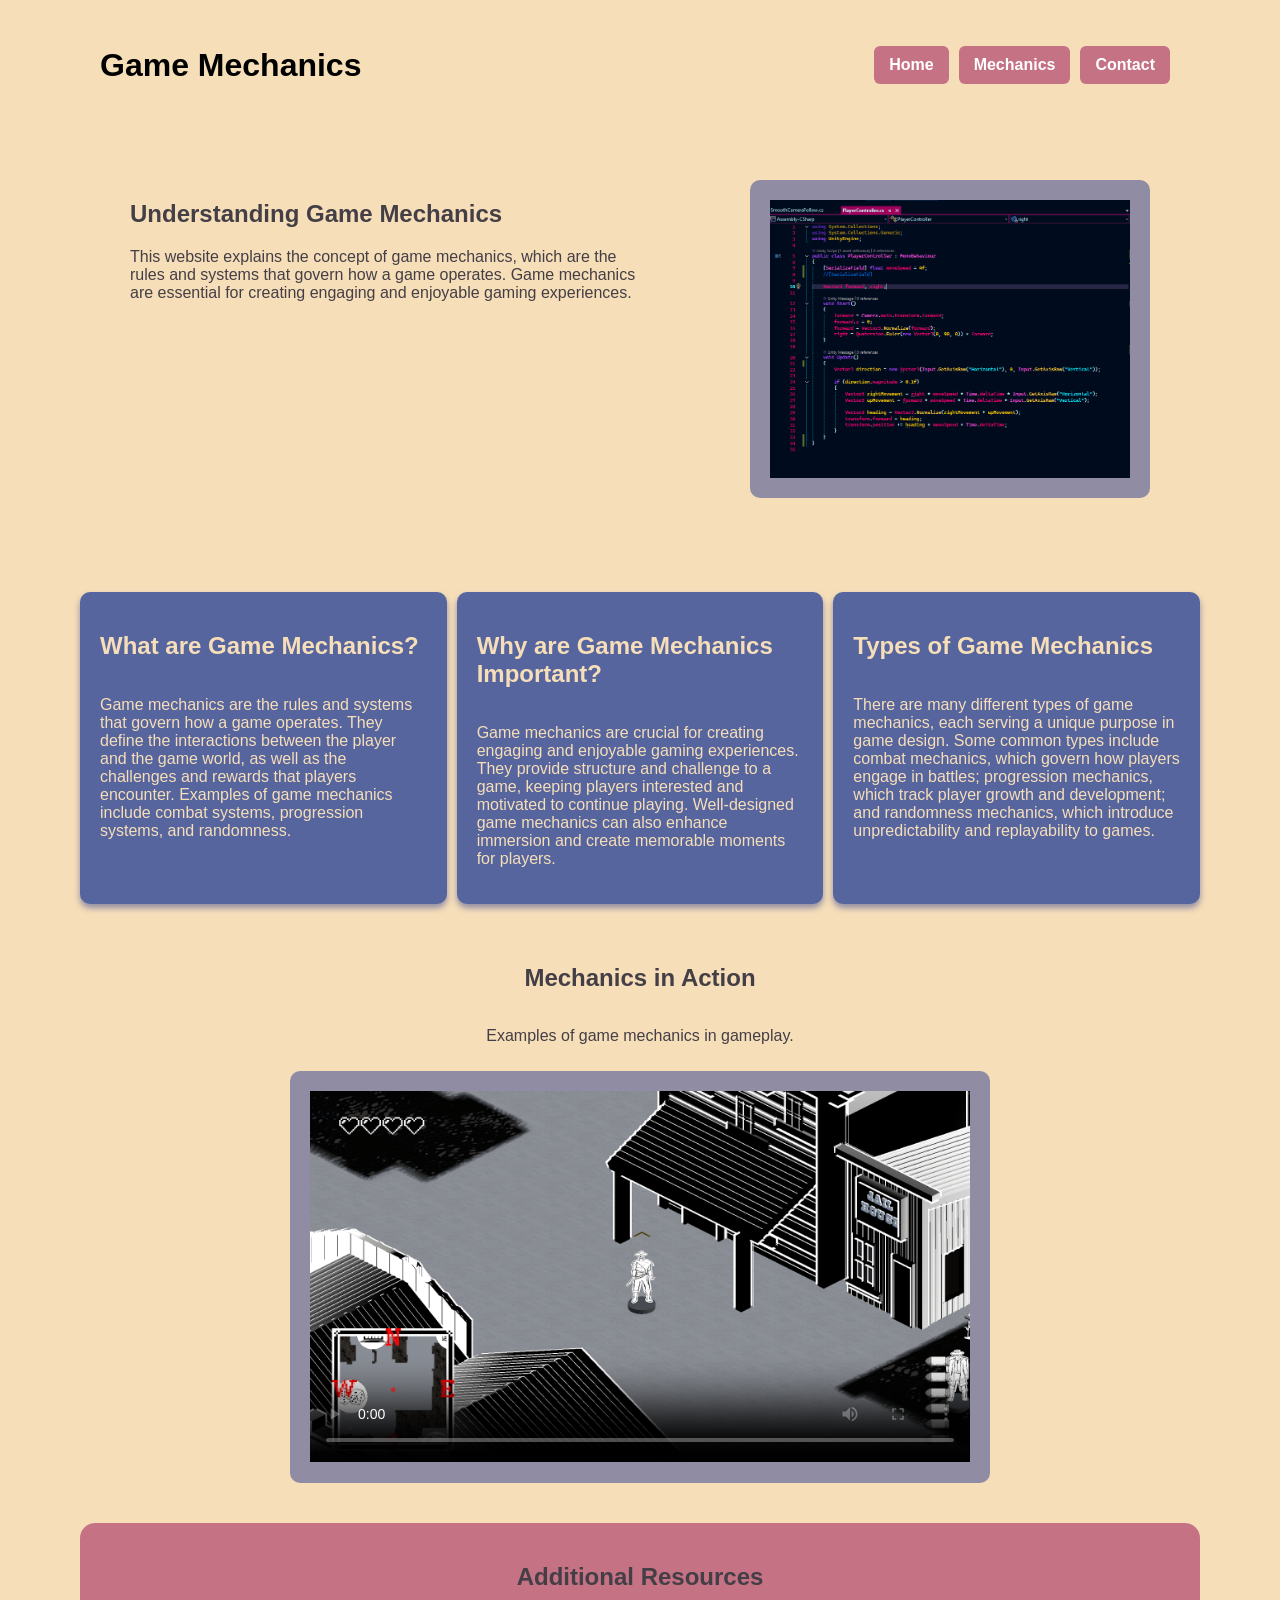
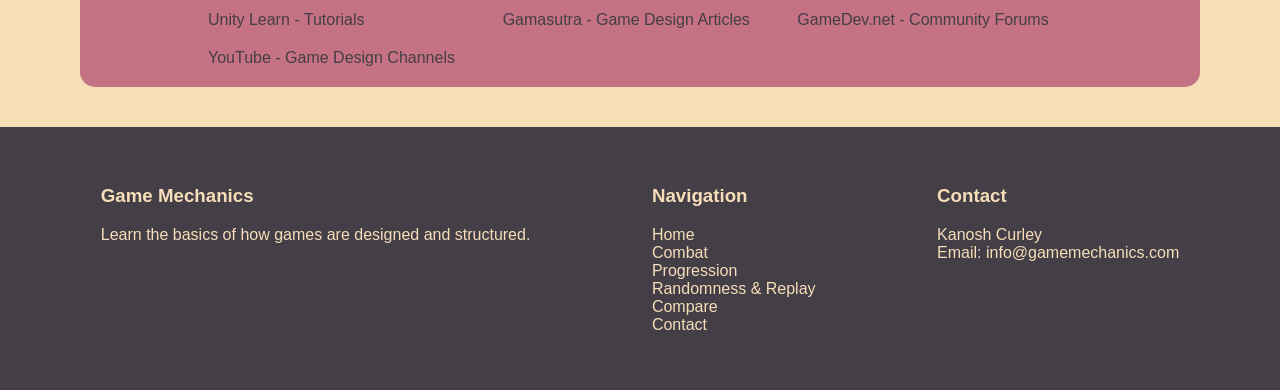
==== index.html @ de7635d4 "Add files via upload Add the html files and CSS file of my website." ====
<!DOCTYPE html>
<html lang="en">
    <head>
        <title>Game Mechanics</title>
        <meta charset="utf-8">
        <meta name="viewport" content="width=device-width, initial-scale=1.0">
        <link rel="stylesheet" href="style.css">
    </head>

    <body>
         <div class="container">
            <!-- Header -->
            <header>
                <h1>Game Mechanics</h1>
                <nav>
                    <ul>
                        <li><a href="index.html">Home</a></li>
                        <li><a href="index.html">Mechanics</a>
                            <ul>
                                <li><a href="combat.html">Combat</a></li>
                                <li><a href="progression.html">Progression</a></li>
                                <li><a href="random.html">Random</a></li>
                                <li><a href="compare.html">Compare</a></li>
                            </ul>
                        </li>
                        <li><a href="contact.html">Contact</a></li>
                    </ul>
                </nav>
            </header>
            <main>
                <!-- Hero Sections -->
                <section id="hero">
                    <div id="hero-text">
                        <h2> Understanding Game Mechanics </h2>
                        <p>This website explains the concept of game mechanics, which are the 
                            rules and systems that govern how a game operates. Game mechanics 
                            are essential for creating engaging and enjoyable gaming experiences.
                        </p>
                    </div>
                    <!-- Hero Image -->
                     <div id="hero-image">
                        <img src="images/code.png" alt="Game Mechanic Image">
                     </div>
                </section>
                <!-- Content Section -->
                 <section>
                    <div class="row">
                        <div class="column">
                            <h2>What are Game Mechanics?</h2>
                            <p>Game mechanics are the rules and systems that govern how a game operates. They define the interactions between the player and the game world, as well as the challenges and rewards that players encounter. Examples of game mechanics include combat systems, progression systems, and randomness.</p>
                        </div>
                        <div class="column">
                            <h2>Why are Game Mechanics Important?</h2>
                            <p>Game mechanics are crucial for creating engaging and enjoyable gaming experiences. They provide structure and challenge to a game, keeping players interested and motivated to continue playing. Well-designed game mechanics can also enhance immersion and create memorable moments for players.</p>
                        </div>
                        <div class="column">
                            <h2>Types of Game Mechanics</h2>
                            <p>There are many different types of game mechanics, each serving a unique purpose in game design. Some common types include combat mechanics, which govern how players engage in battles; progression mechanics, which track player growth and development; and randomness mechanics, which introduce unpredictability and replayability to games.</p>
                        </div>
                    </div>
                 </section>
                <!-- Video Section -->
                <section id="video-section">
                    <h2>Mechanics in Action</h2>
                    <p>Examples of game mechanics in gameplay.</p>
                    <!-- Video Example Chp 11-pg402 -->
                    <video controls poster="images/holdImage2.png">
                        <source src="videos/videoExample.mp4" type="video/mp4">
                        <a href="videos/videoExample.mp4">Video Example</a>
                    </video>
                </section>
                <!-- Resources Section -->
                <section id="resources">
                    <h2>Additional Resources</h2>
                    <div class="resources-grid">
                        <div id="resource">Unity Learn - Tutorials</div>
                        <div id="resource">Gamasutra - Game Design Articles</div>
                        <div id="resource">GameDev.net - Community Forums</div>
                        <div id="resource">YouTube - Game Design Channels</div>
                    </div>
                </section>
            </main>
         </div>
        <!-- Footer -->
        <footer>
            <div>
                <h3>Game Mechanics</h3>
                <p>Learn the basics of how games are designed and structured.</p>
            </div>
            <div>
                <h3>Navigation</h3>
                <ul>
                    <li><a href="index.html">Home</a></li>
                    <li><a href="combat.html">Combat</a></li>
                    <li><a href="progression.html">Progression</a></li>
                    <li><a href="random.html">Randomness & Replay</a></li>
                    <li><a href="compare.html">Compare</a></li>
                    <li><a href="contact.html">Contact</a></li>
                </ul>
            </div>
            <div>
                <h3>Contact</h3>
                <p>Kanosh Curley<br>Email: info@gamemechanics.com</p>
            </div>
        </footer>
    </body>
</html>
---- style.css ----
* {
    box-sizing: border-box;
}

body {
    background-color: #f6deb8;
    color: #443e46; /* overall text */
    font-family: Arial, Helvetica, sans-serif;
    margin: 0;
}

/* HEADER AND NAV */
header {
    display: flex; /* easy to rap */
    align-items: center; /* Title centers */
    justify-content: space-between; /* seperates the items */
    color: #000000;
    padding: 20px; /* away from edges */
}

nav {
    padding: 10px; /* away from rigth side */
}

nav ul { /* easy to wrap, style, and gap each link equally */
    display: flex;
    justify-content: flex-start;
    gap: 10px;
    list-style: none;
    padding: 0;
}

nav li { /* creating that box like btn */
    background-color: #c57284;
    padding: 10px 15px;
    border-radius: 6px;
}

nav a {
    color: white;
    text-decoration: none;
    font-weight: bold;
}

/* CHAP 11 DROP DOWN NAV */
nav ul ul {
    position: absolute;
    background-color: #908ca4;
    padding: 0;
    display: none;
}
nav ul ul li {
    border: 5px solid #908ca4;
    display: block;
    width: 8em;
    padding-left: 1em;
    margin-left: 0;
}
nav li:hover ul {
    display: block;
}

/* SECTIONS IN MAIN */
section {
    margin-bottom: 40px; /* each sectio is spaced out for readability */
}

.container {
    max-width: 1300px;
    margin: 0 auto;
    padding: 0 80px;
}

/* HERO SECTION LAYOUT */
#hero {
    display: flex;
    justify-content: space-between;
    padding: 50px;
}

#hero-text {
    width: 50%;
}

#hero-image img {
    background-color: #908ca4;
    padding: 20px;
    width: 400px;
    border-radius: 10px;
}

/* CONTENT SECTION LAYOUT */
.row {
    display: grid;
    grid-template-columns: repeat(3, 1fr);
    gap: 10px;
    color: #f6deb8;
}

.column {
    background-color: #57659e;
    padding: 20px;
    border-radius: 10px;
    box-shadow: 0 4px 6px #908ca4;
    display: flex;
    flex-direction: column;
}

/* MECHANICS VIDEO AND TEXT */
#video-section {
    display: flex;
    flex-direction: column;
    align-items: center;
}

video {
    background-color: #908ca4;
    padding: 20px;
    width: 100%;
    height: auto;
    max-width: 700px;
    border-radius: 10px;
    margin-top: 10px;
}

/* RESOURCES AND LINKS */
#resources {
    background-color: #c57284;
    padding: 20px;
    display: flex;
    flex-direction: column;
    align-items: center;
    border-radius: 15px;
}

#resources ul {
    list-style: none;
    padding: 0px;
}

.resources-grid {
    display: grid;
    grid-template-columns: repeat(3, 1fr);
    gap: 20px;
    width: 80%; /* need to set links with bg color to specific content seperatly */
}

/* FOOTER */
footer {
    background-color: #443e46;
    color: #f6deb8;
    padding: 40px;
    display: flex;
    justify-content: space-around;
}

footer ul {
    list-style: none;
    padding: 0;
}

footer a {
    color: #f6deb8;
    text-decoration: none;
}
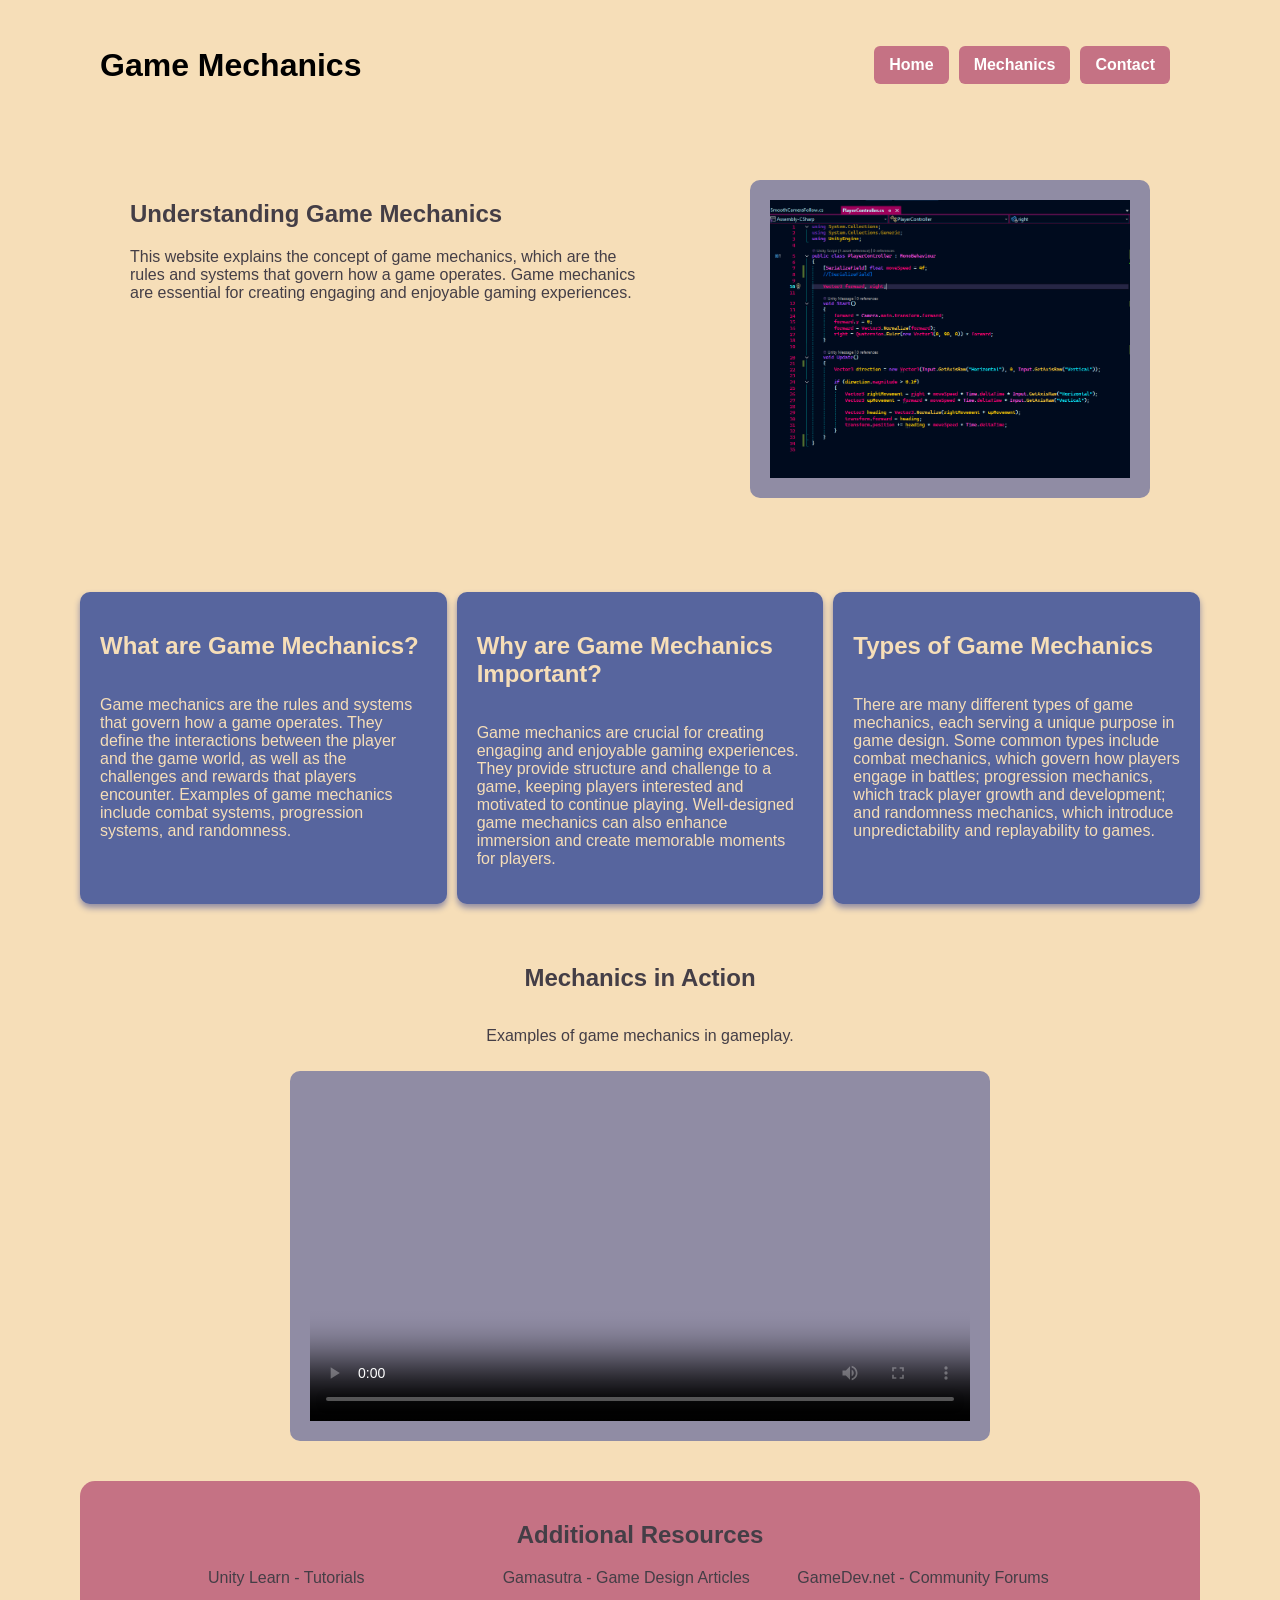
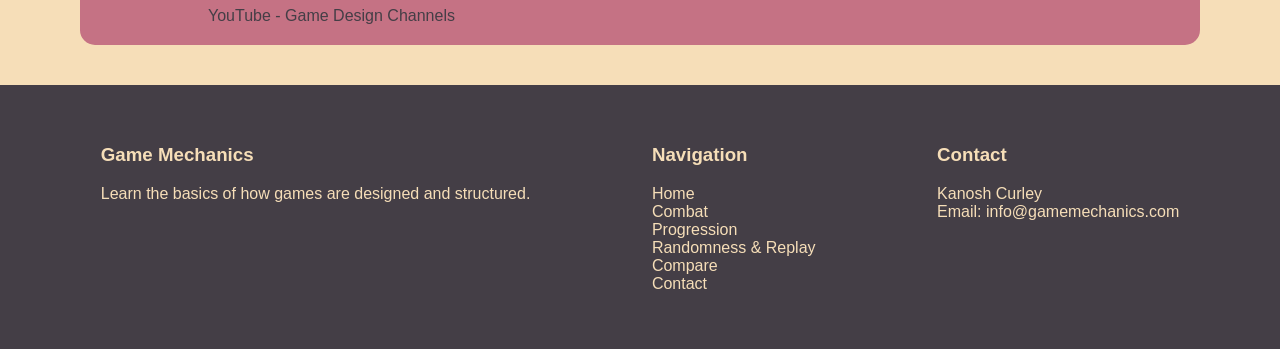
==== commit fd142b24: "Update index.html update" ====
--- a/index.html
+++ b/index.html
@@ -15,7 +15,7 @@
                 <nav>
                     <ul>
                         <li><a href="index.html">Home</a></li>
-                        <li><a href="index.html">Mechanics</a>
+                        <li><a>Mechanics</a>
                             <ul>
                                 <li><a href="combat.html">Combat</a></li>
                                 <li><a href="progression.html">Progression</a></li>
@@ -64,8 +64,8 @@
                     <h2>Mechanics in Action</h2>
                     <p>Examples of game mechanics in gameplay.</p>
                     <!-- Video Example Chp 11-pg402 -->
-                    <video controls poster="images/holdImage2.png">
-                        <source src="videos/videoExample.mp4" type="video/mp4">
+                    <video controls poster="images/pressPlay.jpg">
+                        <source src="videos/MainHeroVideo.mp4" type="video/mp4">
                         <a href="videos/videoExample.mp4">Video Example</a>
                     </video>
                 </section>
@@ -104,4 +104,4 @@
             </div>
         </footer>
     </body>
-</html>+</html>
--- a/style.css
+++ b/style.css
@@ -1,28 +1,26 @@
 * {
     box-sizing: border-box;
 }
-
 body {
     background-color: #f6deb8;
-    color: #443e46; /* overall text */
+    color: #443e46; 
     font-family: Arial, Helvetica, sans-serif;
     margin: 0;
 }
-
 /* HEADER AND NAV */
 header {
-    display: flex; /* easy to rap */
-    align-items: center; /* Title centers */
-    justify-content: space-between; /* seperates the items */
+    display: flex; 
+    align-items: center;
+    justify-content: space-between; 
     color: #000000;
-    padding: 20px; /* away from edges */
+    padding: 20px;
 }
 
 nav {
-    padding: 10px; /* away from rigth side */
-}
-
-nav ul { /* easy to wrap, style, and gap each link equally */
+    padding: 10px; 
+}
+
+nav ul { 
     display: flex;
     justify-content: flex-start;
     gap: 10px;
@@ -30,36 +28,59 @@
     padding: 0;
 }
 
-nav li { /* creating that box like btn */
+nav li {
+    position: relative; 
     background-color: #c57284;
     padding: 10px 15px;
     border-radius: 6px;
 }
 
+a, button {
+    transition: all 0.3s ease; /* smooth transition for hover effects */
+}
+
+nav li:hover {
+    background-color: #443e46;
+}
+
+button {
+    background-color: #c57284;
+    color: white;
+    border: none;
+    padding: 10px 20px;
+    border-radius: 6px;
+    cursor: pointer;
+}
+
+button:hover {
+    background-color: #57659e;
+}
+
 nav a {
     color: white;
     text-decoration: none;
     font-weight: bold;
 }
-
 /* CHAP 11 DROP DOWN NAV */
 nav ul ul {
     position: absolute;
-    background-color: #908ca4;
+    top: 100%;
+    left: 50%;
+    transform: translateX(-50%); /* fix: centers the dropdown */
     padding: 0;
     display: none;
+    z-index: 10;
 }
 nav ul ul li {
-    border: 5px solid #908ca4;
     display: block;
-    width: 8em;
-    padding-left: 1em;
-    margin-left: 0;
+    width: 7em;
+    padding: 15px;
+    margin: 0;
+    border-radius: 10px;
 }
 nav li:hover ul {
     display: block;
 }
-
 /* SECTIONS IN MAIN */
 section {
     margin-bottom: 40px; /* each sectio is spaced out for readability */
@@ -70,7 +91,6 @@
     margin: 0 auto;
     padding: 0 80px;
 }
-
 /* HERO SECTION LAYOUT */
 #hero {
     display: flex;
@@ -88,7 +108,6 @@
     width: 400px;
     border-radius: 10px;
 }
-
 /* CONTENT SECTION LAYOUT */
 .row {
     display: grid;
@@ -105,7 +124,6 @@
     display: flex;
     flex-direction: column;
 }
-
 /* MECHANICS VIDEO AND TEXT */
 #video-section {
     display: flex;
@@ -122,7 +140,6 @@
     border-radius: 10px;
     margin-top: 10px;
 }
-
 /* RESOURCES AND LINKS */
 #resources {
     background-color: #c57284;
@@ -142,7 +159,143 @@
     display: grid;
     grid-template-columns: repeat(3, 1fr);
     gap: 20px;
-    width: 80%; /* need to set links with bg color to specific content seperatly */
+    width: 80%; 
+}
+
+/* MECHANICS PAGEs */ 
+.mechanics-header {
+    display: flex;
+    justify-content: space-between;
+    align-items: center;
+    background-color: #57659e;
+    color: white;
+    padding: 30px;
+    border-radius: 10px;
+}
+
+#mechanics-banner img {
+    width: 100%;
+    max-height: 500px;
+    object-fit: cover;
+    border-radius: 10px;
+}
+
+.mechanics-content {
+    flex: 3;
+}
+
+.mechanics-layout {
+    display: flex;
+    flex-direction: row;
+    gap: 20px;
+}
+
+.sidebar {
+    flex: 1;
+    background-color: #908ca4;
+    color: white;
+    padding: 20px;
+    border-radius: 10px;
+}
+
+.compare-header {
+    background-color: #908ca4;
+    color: white;
+    padding: 30px;
+    border-radius: 10px;
+    text-align: center;
+}
+
+.column:hover {
+    transform: translateY(-5px);
+    box-shadow: 0 8px 12px #443e46;
+}
+
+.contact-layout {
+    display: flex;
+    gap: 30px;
+    margin-top: 30px;
+}
+
+.contact-form {
+    flex: 2;
+    background-color: #57659e;
+    color: white;
+    padding: 25px;
+    border-radius: 10px;
+    box-shadow: 0 6px 8px #908ca4;
+}
+
+.contact-info {
+    flex: 1;
+    background-color: #908ca4;
+    color: white;
+    padding: 20px;
+    border-radius: 10px;
+}
+
+.contact-form label {
+    display: block;
+    margin-top: 10px;
+    font-weight: bold;
+}
+
+.contact-form input, .contact-form textarea {
+    width: 100%;
+    padding: 10px;
+    margin-top: 5px;
+    border: none;
+    border-radius: 6px;
+}
+
+.contact-form button {
+    margin-top: 15px;
+    background-color: #c57284;
+    color: white;
+    border: none;
+    padding: 10px;
+    border-radius: 6px;
+    cursor: pointer;
+}
+
+.contact-form button:hover {
+    background-color: #443e46;
+}
+
+#compare-banner {
+    display: flex;
+    width: 100%;
+    gap: 10px;
+}
+
+#compare-banner img {
+    flex: 1;
+    width: 0;
+    height: 400px;
+    object-fit: cover;
+    border-radius: 10px;
+    box-shadow: 0 6px 8px #000000;
+}
+
+/* COMPARE PAGE */
+table {
+    width: 100%;
+    border-collapse: collapse;
+    margin-top: 20px;
+    border: 1px solid #443e46;
+}
+
+th {
+    background-color: #c57284;
+    color: white;
+    padding: 10px;
+}
+
+td {
+    background-color: #908ca4;
+    color: white;
+    padding: 10px;
+    border: 1px solid #443e46;
 }
 
 /* FOOTER */
@@ -162,4 +315,26 @@
 footer a {
     color: #f6deb8;
     text-decoration: none;
-}+}
+
+iframe {
+    max-width: 700px;
+    width: 100%;
+    border-radius: 10px;
+    margin-top: 10px;
+}
+
+@media (max-width: 768px) {
+    .row {
+        grid-template-columns: 1fr; /* stack columns on small screens */
+    }
+
+    #hero {
+        flex-direction: column;
+        text-align: center;
+    }
+
+    .contact-layout {
+        flex-direction: column;
+    }
+}
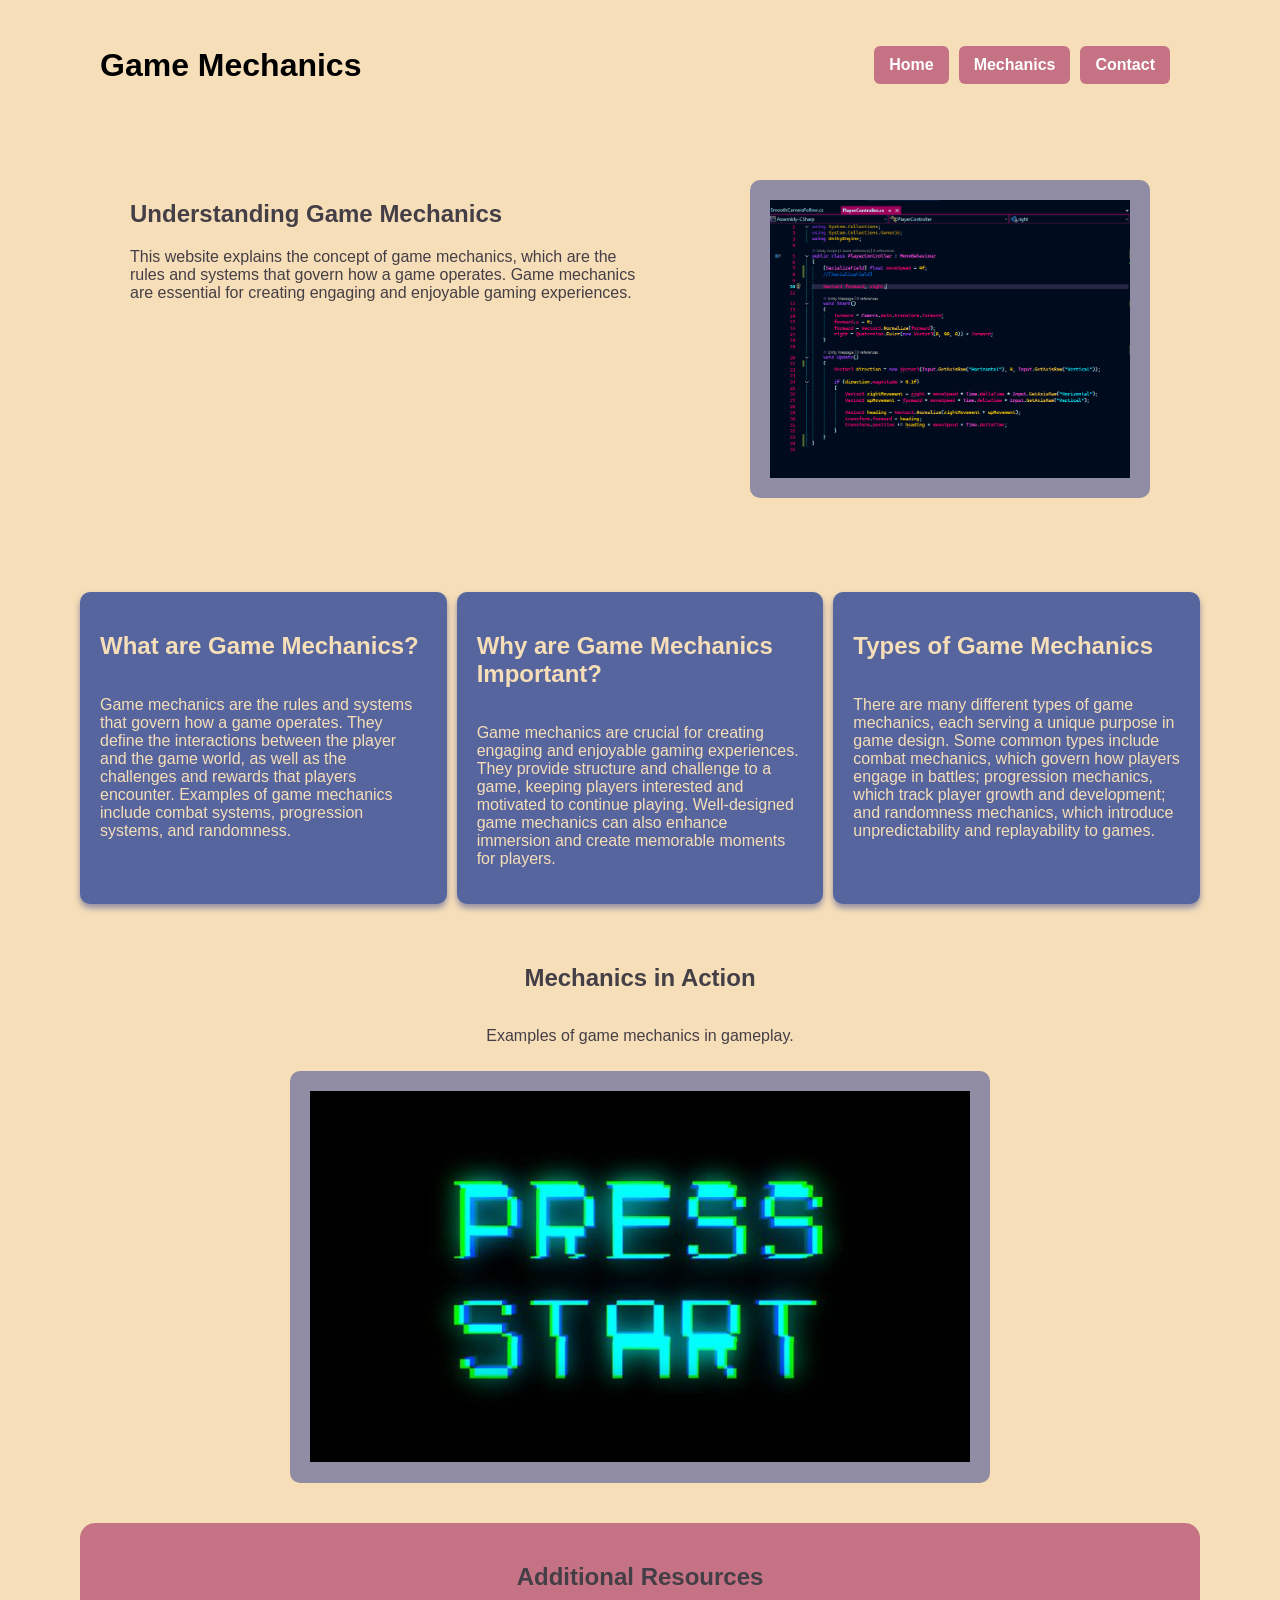
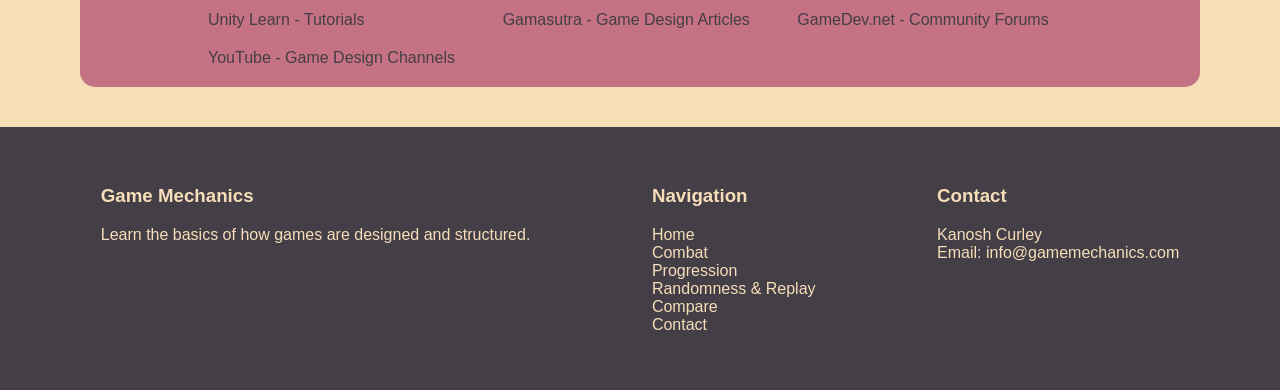
==== commit 56b2a8b8: "Update index.html changed my previous video name to the new video name" ====
--- a/index.html
+++ b/index.html
@@ -65,7 +65,7 @@
                     <p>Examples of game mechanics in gameplay.</p>
                     <!-- Video Example Chp 11-pg402 -->
                     <video controls poster="images/pressPlay.jpg">
-                        <source src="videos/MainHeroVideo.mp4" type="video/mp4">
+                        <source src="videos/Comp 1.mp4" type="video/mp4">
                         <a href="videos/videoExample.mp4">Video Example</a>
                     </video>
                 </section>
